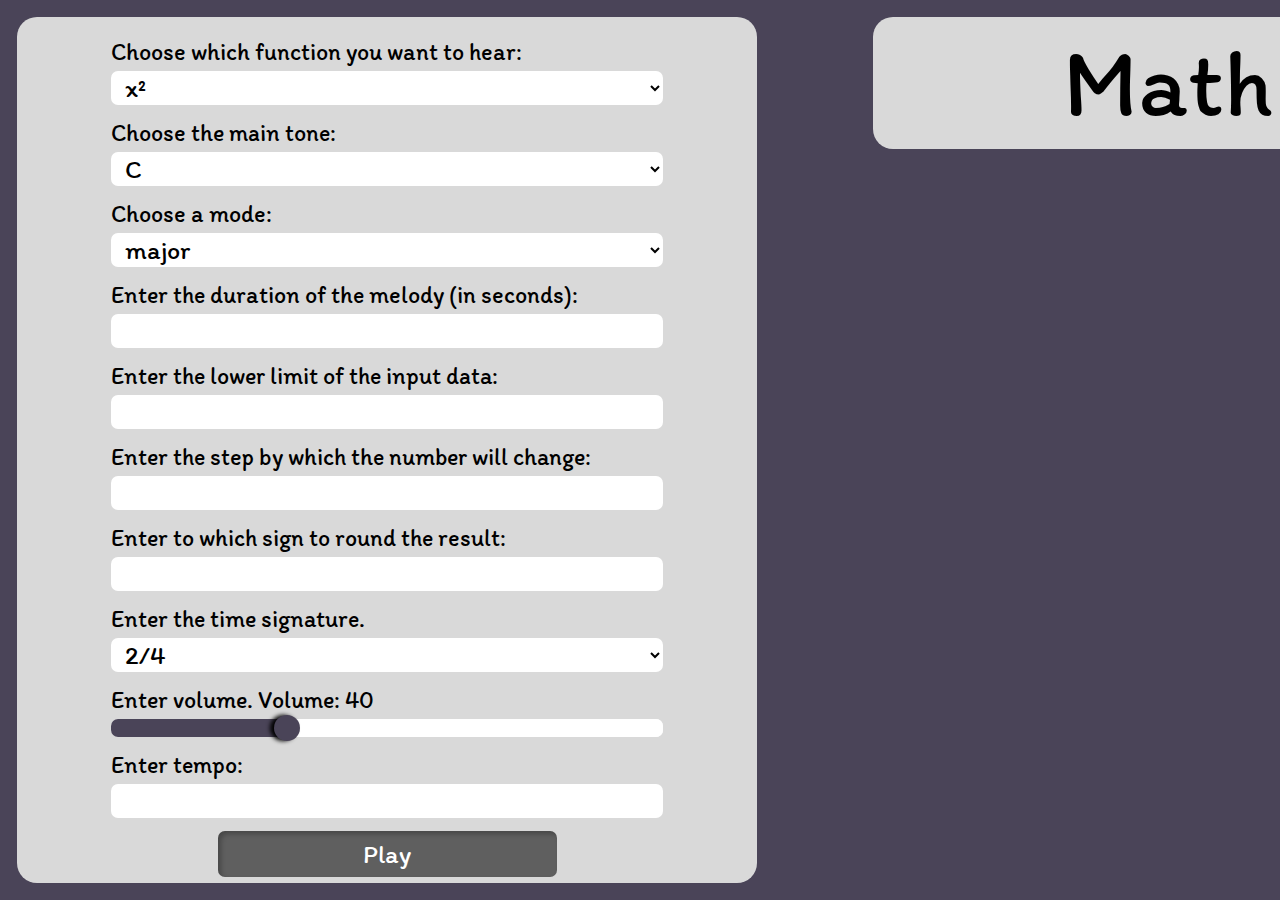
==== MIDI/examples/Basic.html @ cef47e8d "graph" ====
<!DOCTYPE html>
<html xmlns = "http://www.w3.org/1999/xhtml">
<head>
	<link rel="stylesheet" href="../../assets/css/style.css">
	<meta http-equiv="content-type" content="text/html; charset=utf-8" />
	<!-- polyfill -->
	<script src="../inc/shim/Base64.js" type="text/javascript"></script>
	<script src="../inc/shim/Base64binary.js" type="text/javascript"></script>
	<script src="../inc/shim/WebAudioAPI.js" type="text/javascript"></script>
	<!-- midi.js package -->
	<script src="../js/midi/audioDetect.js" type="text/javascript"></script>
	<script src="../js/midi/gm.js" type="text/javascript"></script>
	<script src="../js/midi/loader.js" type="text/javascript"></script>
	<script src="../js/midi/plugin.audiotag.js" type="text/javascript"></script>
	<script src="../js/midi/plugin.webaudio.js" type="text/javascript"></script>
	<script src="../js/midi/plugin.webmidi.js" type="text/javascript"></script>
	<!-- utils -->
	<script src="../js/util/dom_request_xhr.js" type="text/javascript"></script>
	<script src="../js/util/dom_request_script.js" type="text/javascript"></script>
</head>
<body>
	<!-- <input class="proMode" type="text" placeholder='Activate "pro mode"? (1 - yes, 2 - no)'> -->
    <!-- <input class="func" type="text" placeholder='Enter which function you want to hear. (1 - x^2, 2 - x^0.5, 3 - 1/x)'> -->
	<div class="inputs">
		<div class="block">
			<span class="text">Choose which function you want to hear:</span>
			<select class="func">
				<option value="1">x&sup2;</option>
				<option value="2">&radic;x</option>
				<option value="3">1/x</option>
			</select>
		</div>
		
		<!-- <input class="gamma" type="text" placeholder='Enter the main tone.'> -->
		<div class="block">
			<span class="text">Choose the main tone:</span>
			<select class="gamma">
				<option value="C">C</option>
				<option value="D">D</option>
				<option value="E">E</option>
				<option value="F">F</option>
				<option value="G">G</option>
				<option value="A">A</option>
				<option value="B">B</option>
				<option value="CIS">Cis</option>
				<option value="DIS">Dis</option>
				<option value="EIS">Eis</option>
				<option value="FIS">Fis</option>
				<option value="GIS">Gis</option>
				<option value="AIS">Ais</option>
				<option value="BIS">Bis</option>
				<option value="CES">Ces</option>
				<option value="DES">Des</option>
				<option value="ES">Es</option>
				<option value="FES">Fes</option>
				<option value="GES">Ges</option>
				<option value="AS">As</option>
				<option value="BES">Bes</option>
			</select>
		</div>

		<!-- <input class="mode" type="text" placeholder='Choose a mode. (1 - major, 2 - minor)'> -->
		<div class="block">
			<span class="text">Choose a mode:</span>
			<select class="mode">
				<option value="1">major</option>
				<option value="2">minor</option>
			</select>
		</div>
		
		<div class="block">
			<span class="text">Enter the duration of the melody (in seconds):</span>
			<input class="time" type="text">
		</div>

		<div class="block">
			<span class="text">Enter the lower limit of the input data:</span>
			<input class="numbers" type="text">
		</div>

		<div class="block">
			<span class="text">Enter the step by which the number will change:</span>
			<input class="step" type="text">
		</div>

		<div class="block">
			<span class="text">Enter to which sign to round the result:</span>
			<input class="sign" type="text">
		</div>

		<!-- <input class="timeSignature" type="text" placeholder='Enter the time signature. (1 - 2/4, 2 - 3/4, 3 - 4/4, 4 - 6/8)'> -->
		<div class="block">
			<span class="text">Enter the time signature.</span>
			<select class="timeSignature">
				<option value="1">2/4</option>
				<option value="2">3/4</option>
				<option value="3">4/4</option>
				<option value="4">6/8</option>
			</select>
		</div>

		<!-- <input class="volume" type="text" placeholder='Enter volume (1 - very quiet, 127 - very loud).'> -->
		<div class="block">
			<span class="text">Enter volume. <span class="volumeShow">Volume: 40</span></span>
			<input class="volume slider-progress" type="range" min="1" max="127" value="40">
		</div>

		<div class="block">
			<span class="text">Enter tempo:</span>
			<input class="temp" type="text">
		</div>

		<input type="button" class="button" value="Play">
		<!-- <input type="button" class="button" value="Play"> -->

		<b><div class="errorText"></div></b>
	</div>

	<div class="global">
		<div class="title">Math to Music</div>
		<div class="graphBlock">
			<canvas class="graph" width="958" height="500"></canvas>
		</div>
	</div>

    <script src="../../scripts/script.js"></script>
</body>
</html>
---- assets/css/style.css ----
*{
    margin: 0;
    padding: 0;
}
@font-face {
    font-family: "Itim";
    src:
        url("../fonts/Itim-Regular.ttf");
}
.block{
    display: flex;
    flex-direction: column;
}
body{
    /* display: flex;
    flex-direction: column;
    padding-left: 50px; */
    background-color: #4A4458;
    font-family: 'Itim';
    display: flex;
    padding: 17px 116px 17px 17px;
}
.title{
    background-color: #D9D9D9;
    font-size: 96px;
    width: 958px;
    height: 132px;
    border-radius: 20px;
    text-align: center;
    line-height: 132px;
}
.inputs{
    background-color: #D9D9D9;
    border-radius: 20px;
    font-size: 24px;
    margin-right: 116px;
    height: calc(100vh - 34px);
    /* height: 1012px; */
    width: 740px;
    display: flex;
    flex-direction: column;
    padding: 20px 94px 0 94px;
    box-sizing: border-box;
    align-items: center;
}
.inputs select, input{
    width: 552px;
    height: 34px;
    line-height: 34px;
    box-sizing: border-box;
    margin-bottom: 13px;
    font-family: 'Itim';
    font-size: 26px;
    border-radius: 7px;
    border: none;
    outline: none;
    padding-left: 10px;
    background-color: white;
}
.button{
    width: 339px;
    height: 46px;
    line-height: 46px;
    padding: 0;
    background-color: #5F5F5F;
    box-shadow: inset 3px 3px 5px rgba(0, 0, 0, 0.25);
    color: white;
    /* margin: 0 auto; */
}
.button:hover{
    cursor: pointer;
}
.text{
    margin-bottom: 5px;
}
.volume{
    padding: 0;
}
.graph{
  margin-top: 100px;
}
/*generated with Input range slider CSS style generator (version 20211225)
https://toughengineer.github.io/demo/slider-styler*/
input[type=range].volume {
    height: 18px;
    -webkit-appearance: none;
  }
  
  /*progress support*/
  input[type=range].volume.slider-progress {
    --range: calc(var(--max) - var(--min));
    --ratio: calc((var(--value) - var(--min)) / var(--range));
    --sx: calc(0.5 * 26px + var(--ratio) * (100% - 26px));
  }
  
  input[type=range].volume:focus {
    outline: none;
  }
  
  /*webkit*/
  input[type=range].volume::-webkit-slider-thumb {
    -webkit-appearance: none;
    width: 26px;
    height: 26px;
    border-radius: 1em;
    background: #4A4458;
    border: none;
    box-shadow: -4px 0 4px #000000;
    margin-top: calc(18px * 0.5 - 26px * 0.5);
  }
  
  input[type=range].volume::-webkit-slider-runnable-track {
    height: 18px;
    border: none;
    border-radius: 7px;
    background: #FFFFFF;
    box-shadow: none;
  }
  
  input[type=range].volume.slider-progress::-webkit-slider-runnable-track {
    background: linear-gradient(#4A4458,#4A4458) 0/var(--sx) 100% no-repeat, #FFFFFF;
  }
  
  /*mozilla*/
  input[type=range].volume::-moz-range-thumb {
    width: 26px;
    height: 26px;
    border-radius: 1em;
    background: #4A4458;
    border: none;
    box-shadow: -4px 0 4px #000000;
  }
  
  input[type=range].volume::-moz-range-track {
    height: 18px;
    border: none;
    border-radius: 7px;
    background: #FFFFFF;
    box-shadow: none;
  }
  
  input[type=range].volume.slider-progress::-moz-range-track {
    background: linear-gradient(#4A4458,#4A4458) 0/var(--sx) 100% no-repeat, #FFFFFF;
  }
  
  /*ms*/
  input[type=range].volume::-ms-fill-upper {
    background: transparent;
    border-color: transparent;
  }
  
  input[type=range].volume::-ms-fill-lower {
    background: transparent;
    border-color: transparent;
  }
  
  input[type=range].volume::-ms-thumb {
    width: 26px;
    height: 26px;
    border-radius: 1em;
    background: #4A4458;
    border: none;
    box-shadow: -4px 0 4px #000000;
    margin-top: 0;
    box-sizing: border-box;
  }
  
  input[type=range].volume::-ms-track {
    height: 18px;
    border-radius: 7px;
    background: #FFFFFF;
    border: none;
    box-shadow: none;
    box-sizing: border-box;
  }
  
  input[type=range].volume.slider-progress::-ms-fill-lower {
    height: 18px;
    border-radius: 7px 0 0 7px;
    margin: -undefined 0 -undefined -undefined;
    background: #4A4458;
    border: none;
    border-right-width: 0;
  }
  
/* body input, select{
    margin: 7px 0 10px 0;
    margin-left: 50px;
    width: 400px;
    height: 30px;
    box-sizing:content-box;
    -ms-box-sizing:content-box;
    -moz-box-sizing:content-box;
    -webkit-box-sizing:content-box;
}
body select{
    width: 402px;
    height: 32px;
    font-size: 16px;
}
.text{
    margin-top: 15px;
    font-size: 19px;
}
.errorText{
    font-size: 24px;
    color: red;
} */
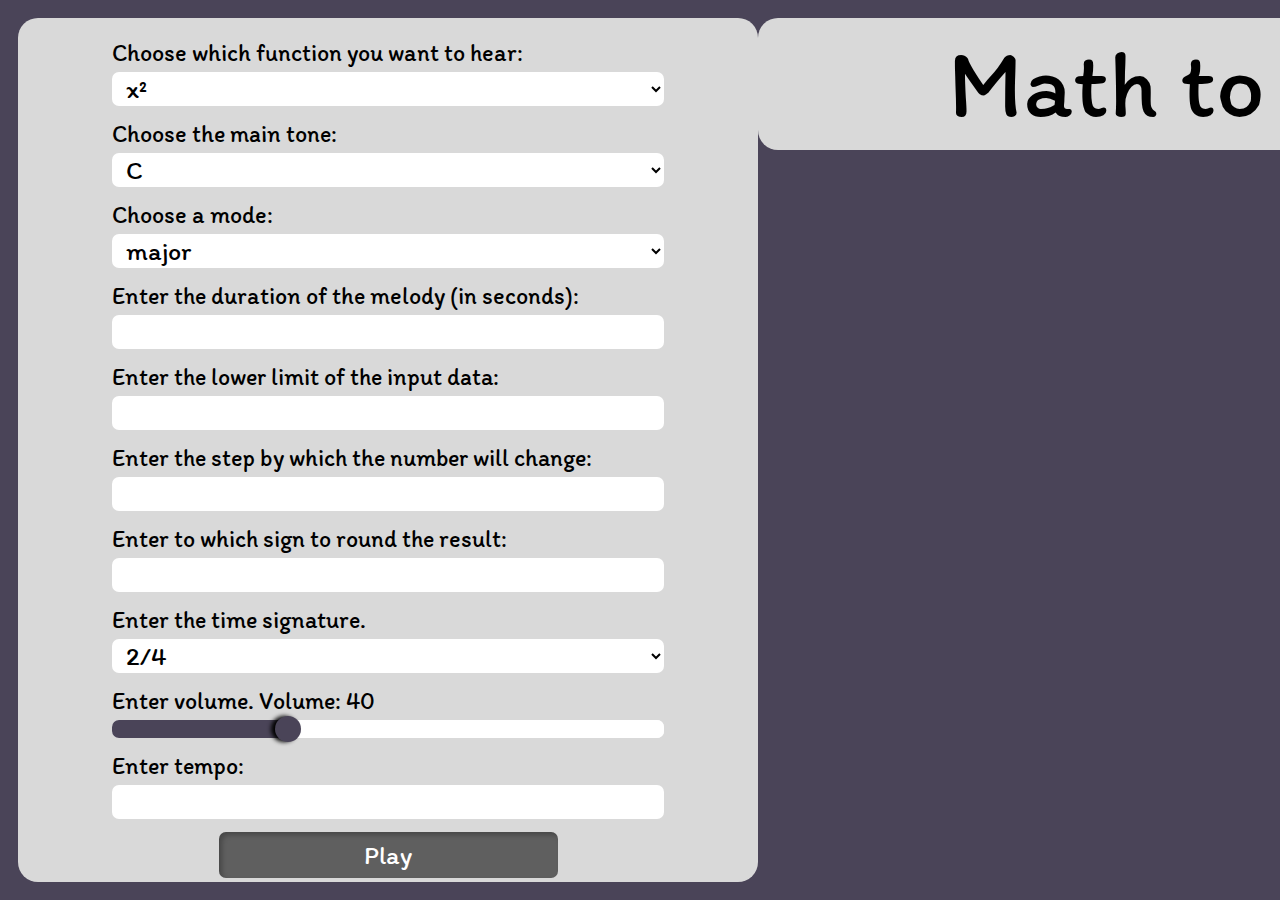
==== commit 9d3fbfbe: "update" ====
--- a/MIDI/examples/Basic.html
+++ b/MIDI/examples/Basic.html
@@ -113,13 +113,13 @@
 		<input type="button" class="button" value="Play">
 		<!-- <input type="button" class="button" value="Play"> -->
 
-		<b><div class="errorText"></div></b>
 	</div>
 
 	<div class="global">
 		<div class="title">Math to Music</div>
 		<div class="graphBlock">
-			<canvas class="graph" width="958" height="500"></canvas>
+			<b><div class="errorText"></div></b>
+			<canvas class="graph" width="958px" height="500px"></canvas>
 		</div>
 	</div>
 
--- a/assets/css/style.css
+++ b/assets/css/style.css
@@ -18,7 +18,13 @@
     background-color: #4A4458;
     font-family: 'Itim';
     display: flex;
-    padding: 17px 116px 17px 17px;
+    padding: 18px 0 18px 18px;
+}
+.global{
+  display: flex;
+  align-items: center;
+  flex-direction: column;
+  width: 1162px;
 }
 .title{
     background-color: #D9D9D9;
@@ -28,13 +34,14 @@
     border-radius: 20px;
     text-align: center;
     line-height: 132px;
+    /* margin: 0 auto; */
 }
 .inputs{
     background-color: #D9D9D9;
     border-radius: 20px;
     font-size: 24px;
-    margin-right: 116px;
-    height: calc(100vh - 34px);
+    /* margin-right: 116px; */
+    height: calc(100vh - 36px);
     /* height: 1012px; */
     width: 740px;
     display: flex;
@@ -78,6 +85,14 @@
 }
 .graph{
   margin-top: 100px;
+  /* width: 958px;
+  height: 500px; */
+}
+.graphBlock{
+  display: flex;
+  flex-direction: column;
+  align-items: center;
+  justify-content: center;
 }
 /*generated with Input range slider CSS style generator (version 20211225)
 https://toughengineer.github.io/demo/slider-styler*/
@@ -183,26 +198,24 @@
     border-right-width: 0;
   }
   
-/* body input, select{
-    margin: 7px 0 10px 0;
-    margin-left: 50px;
-    width: 400px;
-    height: 30px;
-    box-sizing:content-box;
-    -ms-box-sizing:content-box;
-    -moz-box-sizing:content-box;
-    -webkit-box-sizing:content-box;
-}
-body select{
-    width: 402px;
-    height: 32px;
-    font-size: 16px;
-}
-.text{
-    margin-top: 15px;
-    font-size: 19px;
-}
 .errorText{
-    font-size: 24px;
-    color: red;
-} */+    font-size: 26px;
+    color: black;
+    text-align: center;
+    /* position: fixed; */
+    width: 500px;
+    height: 300px;
+    background-color: #878787;
+    border: solid 2px black;
+    border-radius: 20px;
+    /* top: calc(50% - 150px); */
+    /* left: calc(50% - 250px); */
+    margin-top: 100px;
+    display: none;
+    align-items: center;
+    justify-content: center;
+}
+
+@media (max-width: 1000px){
+  
+}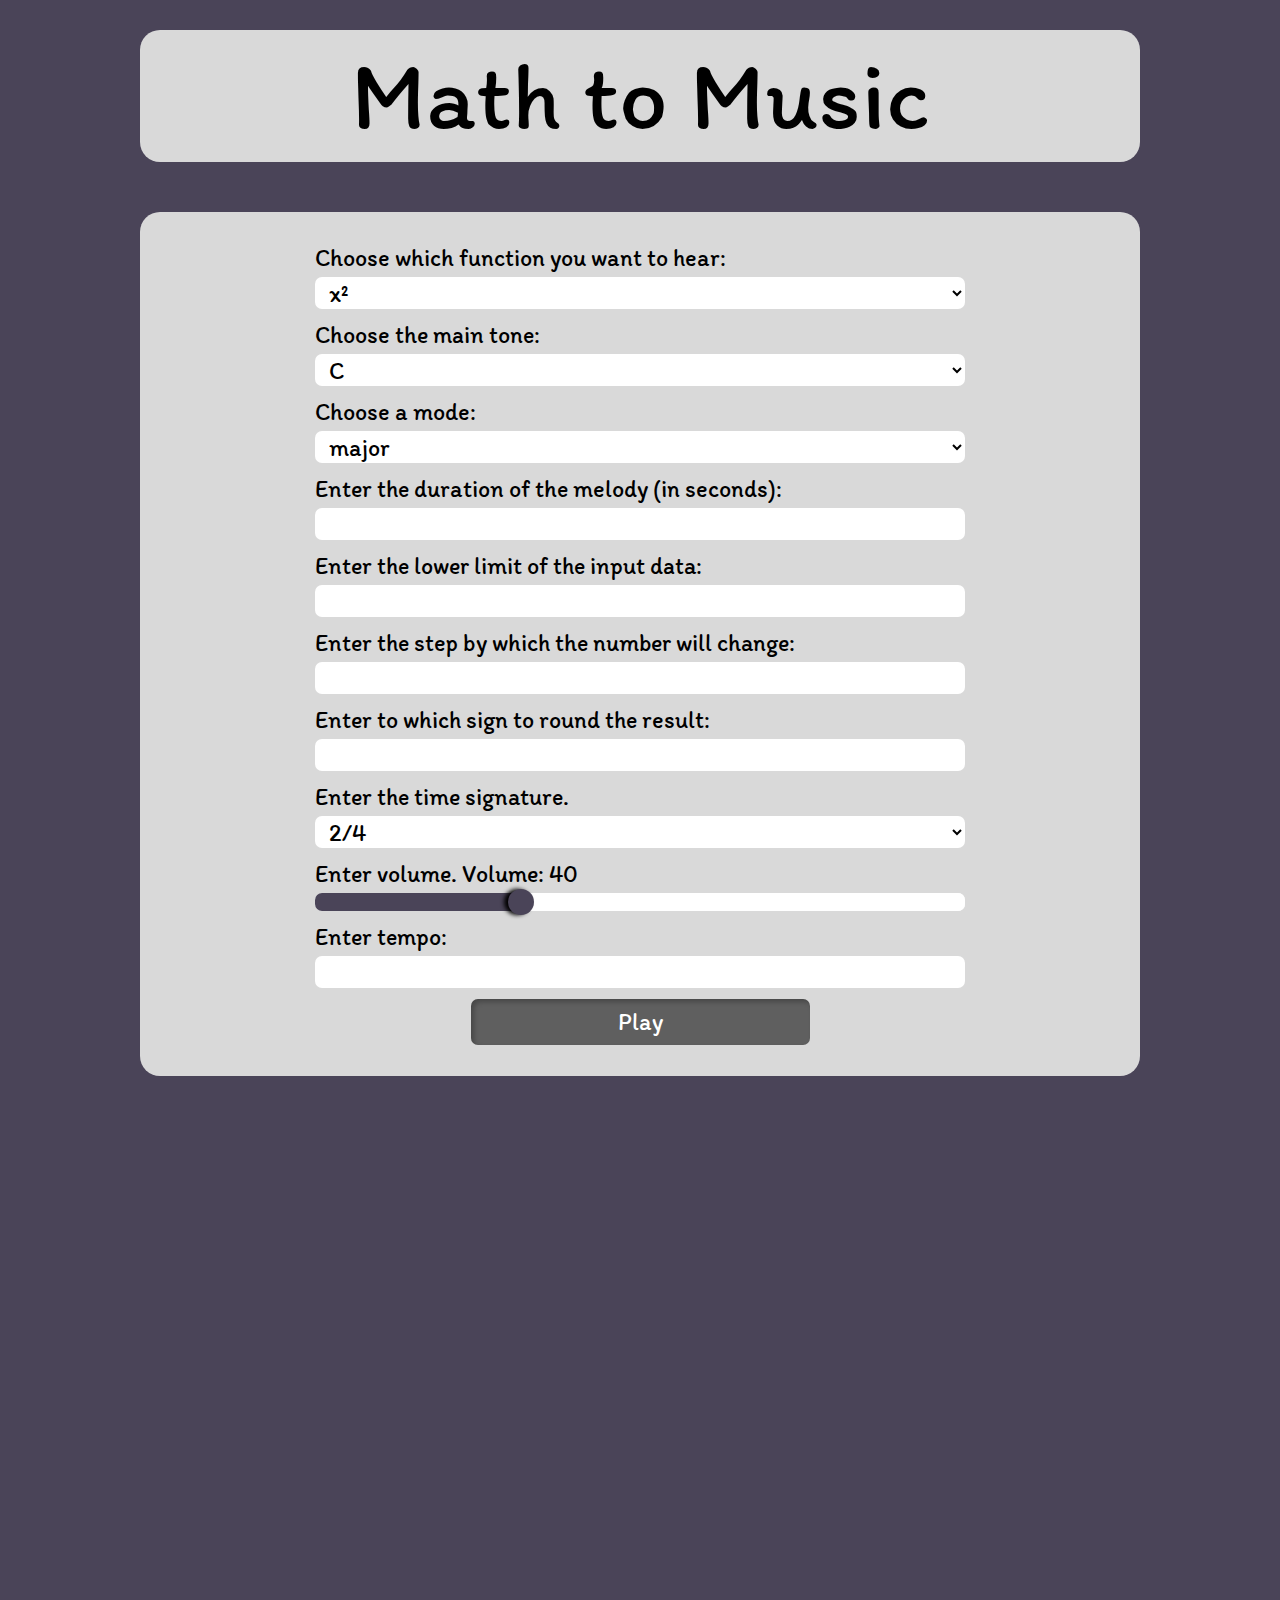
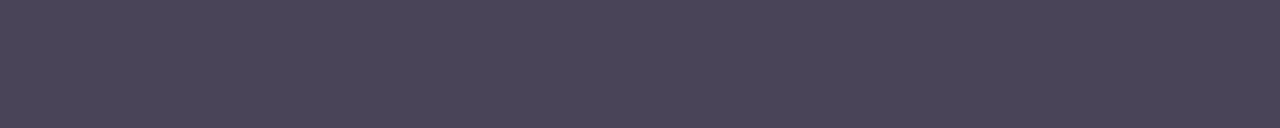
==== commit 807a9d48: "media" ====
--- a/MIDI/examples/Basic.html
+++ b/MIDI/examples/Basic.html
@@ -21,6 +21,8 @@
 <body>
 	<!-- <input class="proMode" type="text" placeholder='Activate "pro mode"? (1 - yes, 2 - no)'> -->
     <!-- <input class="func" type="text" placeholder='Enter which function you want to hear. (1 - x^2, 2 - x^0.5, 3 - 1/x)'> -->
+	<div class="title1 title">Math to Music</div>
+
 	<div class="inputs">
 		<div class="block">
 			<span class="text">Choose which function you want to hear:</span>
@@ -116,7 +118,7 @@
 	</div>
 
 	<div class="global">
-		<div class="title">Math to Music</div>
+		<div class="title2 title">Math to Music</div>
 		<div class="graphBlock">
 			<b><div class="errorText"></div></b>
 			<canvas class="graph" width="958px" height="500px"></canvas>
--- a/assets/css/style.css
+++ b/assets/css/style.css
@@ -1,221 +1,334 @@
-*{
-    margin: 0;
-    padding: 0;
-}
+* {
+  margin: 0;
+  padding: 0;
+}
+
 @font-face {
-    font-family: "Itim";
-    src:
-        url("../fonts/Itim-Regular.ttf");
-}
-.block{
-    display: flex;
-    flex-direction: column;
-}
-body{
-    /* display: flex;
+  font-family: "Itim";
+  src:
+    url("../fonts/Itim-Regular.ttf");
+}
+
+.block {
+  display: flex;
+  flex-direction: column;
+}
+
+body {
+  /* display: flex;
     flex-direction: column;
     padding-left: 50px; */
-    background-color: #4A4458;
-    font-family: 'Itim';
-    display: flex;
-    padding: 18px 0 18px 18px;
-}
-.global{
+  background-color: #4A4458;
+  font-family: 'Itim';
+  display: flex;
+  padding: 18px 0 18px 18px;
+}
+
+.global {
   display: flex;
   align-items: center;
   flex-direction: column;
-  width: 1162px;
-}
-.title{
-    background-color: #D9D9D9;
-    font-size: 96px;
-    width: 958px;
-    height: 132px;
-    border-radius: 20px;
-    text-align: center;
-    line-height: 132px;
-    /* margin: 0 auto; */
-}
-.inputs{
-    background-color: #D9D9D9;
-    border-radius: 20px;
-    font-size: 24px;
-    /* margin-right: 116px; */
-    height: calc(100vh - 36px);
-    /* height: 1012px; */
-    width: 740px;
-    display: flex;
-    flex-direction: column;
-    padding: 20px 94px 0 94px;
-    box-sizing: border-box;
-    align-items: center;
-}
-.inputs select, input{
-    width: 552px;
-    height: 34px;
-    line-height: 34px;
-    box-sizing: border-box;
-    margin-bottom: 13px;
-    font-family: 'Itim';
-    font-size: 26px;
-    border-radius: 7px;
-    border: none;
-    outline: none;
-    padding-left: 10px;
-    background-color: white;
-}
-.button{
-    width: 339px;
-    height: 46px;
-    line-height: 46px;
-    padding: 0;
-    background-color: #5F5F5F;
-    box-shadow: inset 3px 3px 5px rgba(0, 0, 0, 0.25);
-    color: white;
-    /* margin: 0 auto; */
-}
-.button:hover{
-    cursor: pointer;
-}
-.text{
-    margin-bottom: 5px;
-}
-.volume{
-    padding: 0;
-}
-.graph{
+  width: 2000px;
+}
+
+.title {
+  background-color: #D9D9D9;
+  font-size: 96px;
+  width: 958px;
+  height: 132px;
+  border-radius: 20px;
+  text-align: center;
+  line-height: 132px;
+}
+
+.title1 {
+  display: none;
+}
+
+.inputs {
+  background-color: #D9D9D9;
+  border-radius: 20px;
+  font-size: 26px;
+  /* margin-right: 116px; */
+  height: calc(100vh - 36px);
+  /* height: 1012px; */
+  /* width: 740px; */
+  display: flex;
+  flex-direction: column;
+  justify-content: center;
+  padding: 0 94px;
+  box-sizing: border-box;
+  align-items: center;
+}
+
+.inputs select,
+input {
+  width: 552px;
+  height: 34px;
+  line-height: 34px;
+  box-sizing: border-box;
+  margin-bottom: 13px;
+  font-family: 'Itim';
+  font-size: 26px;
+  border-radius: 7px;
+  border: none;
+  outline: none;
+  padding-left: 10px;
+  background-color: white;
+}
+
+.button {
+  width: 339px;
+  height: 46px;
+  line-height: 46px;
+  padding: 0;
+  margin: 0;
+  background-color: #5F5F5F;
+  box-shadow: inset 3px 3px 5px rgba(0, 0, 0, 0.25);
+  color: white;
+  /* margin: 0 auto; */
+}
+
+.button:hover {
+  cursor: pointer;
+}
+
+.text {
+  margin-bottom: 5px;
+}
+
+.volume {
+  padding: 0;
+}
+
+.graph {
   margin-top: 100px;
   /* width: 958px;
   height: 500px; */
 }
-.graphBlock{
+
+.graphBlock {
   display: flex;
   flex-direction: column;
   align-items: center;
   justify-content: center;
 }
+
 /*generated with Input range slider CSS style generator (version 20211225)
 https://toughengineer.github.io/demo/slider-styler*/
 input[type=range].volume {
-    height: 18px;
-    -webkit-appearance: none;
-  }
-  
-  /*progress support*/
-  input[type=range].volume.slider-progress {
-    --range: calc(var(--max) - var(--min));
-    --ratio: calc((var(--value) - var(--min)) / var(--range));
-    --sx: calc(0.5 * 26px + var(--ratio) * (100% - 26px));
-  }
-  
-  input[type=range].volume:focus {
-    outline: none;
-  }
-  
-  /*webkit*/
-  input[type=range].volume::-webkit-slider-thumb {
-    -webkit-appearance: none;
-    width: 26px;
-    height: 26px;
-    border-radius: 1em;
-    background: #4A4458;
-    border: none;
-    box-shadow: -4px 0 4px #000000;
-    margin-top: calc(18px * 0.5 - 26px * 0.5);
-  }
-  
-  input[type=range].volume::-webkit-slider-runnable-track {
-    height: 18px;
-    border: none;
-    border-radius: 7px;
-    background: #FFFFFF;
-    box-shadow: none;
-  }
-  
-  input[type=range].volume.slider-progress::-webkit-slider-runnable-track {
-    background: linear-gradient(#4A4458,#4A4458) 0/var(--sx) 100% no-repeat, #FFFFFF;
-  }
-  
-  /*mozilla*/
-  input[type=range].volume::-moz-range-thumb {
-    width: 26px;
-    height: 26px;
-    border-radius: 1em;
-    background: #4A4458;
-    border: none;
-    box-shadow: -4px 0 4px #000000;
-  }
-  
-  input[type=range].volume::-moz-range-track {
-    height: 18px;
-    border: none;
-    border-radius: 7px;
-    background: #FFFFFF;
-    box-shadow: none;
-  }
-  
-  input[type=range].volume.slider-progress::-moz-range-track {
-    background: linear-gradient(#4A4458,#4A4458) 0/var(--sx) 100% no-repeat, #FFFFFF;
-  }
-  
-  /*ms*/
-  input[type=range].volume::-ms-fill-upper {
-    background: transparent;
-    border-color: transparent;
-  }
-  
-  input[type=range].volume::-ms-fill-lower {
-    background: transparent;
-    border-color: transparent;
-  }
-  
-  input[type=range].volume::-ms-thumb {
-    width: 26px;
-    height: 26px;
-    border-radius: 1em;
-    background: #4A4458;
-    border: none;
-    box-shadow: -4px 0 4px #000000;
-    margin-top: 0;
-    box-sizing: border-box;
-  }
-  
-  input[type=range].volume::-ms-track {
-    height: 18px;
-    border-radius: 7px;
-    background: #FFFFFF;
-    border: none;
-    box-shadow: none;
-    box-sizing: border-box;
-  }
-  
-  input[type=range].volume.slider-progress::-ms-fill-lower {
-    height: 18px;
-    border-radius: 7px 0 0 7px;
-    margin: -undefined 0 -undefined -undefined;
-    background: #4A4458;
-    border: none;
-    border-right-width: 0;
-  }
-  
-.errorText{
-    font-size: 26px;
-    color: black;
-    text-align: center;
-    /* position: fixed; */
-    width: 500px;
-    height: 300px;
-    background-color: #878787;
-    border: solid 2px black;
-    border-radius: 20px;
-    /* top: calc(50% - 150px); */
-    /* left: calc(50% - 250px); */
-    margin-top: 100px;
+  height: 18px;
+  -webkit-appearance: none;
+}
+
+/*progress support*/
+input[type=range].volume.slider-progress {
+  --range: calc(var(--max) - var(--min));
+  --ratio: calc((var(--value) - var(--min)) / var(--range));
+  --sx: calc(0.5 * 26px + var(--ratio) * (100% - 26px));
+}
+
+input[type=range].volume:focus {
+  outline: none;
+}
+
+/*webkit*/
+input[type=range].volume::-webkit-slider-thumb {
+  -webkit-appearance: none;
+  width: 26px;
+  height: 26px;
+  border-radius: 1em;
+  background: #4A4458;
+  border: none;
+  box-shadow: -4px 0 4px #000000;
+  margin-top: calc(18px * 0.5 - 26px * 0.5);
+}
+
+input[type=range].volume::-webkit-slider-runnable-track {
+  height: 18px;
+  border: none;
+  border-radius: 7px;
+  background: #FFFFFF;
+  box-shadow: none;
+}
+
+input[type=range].volume.slider-progress::-webkit-slider-runnable-track {
+  background: linear-gradient(#4A4458, #4A4458) 0/var(--sx) 100% no-repeat, #FFFFFF;
+}
+
+/*mozilla*/
+input[type=range].volume::-moz-range-thumb {
+  width: 26px;
+  height: 26px;
+  border-radius: 1em;
+  background: #4A4458;
+  border: none;
+  box-shadow: -4px 0 4px #000000;
+}
+
+input[type=range].volume::-moz-range-track {
+  height: 18px;
+  border: none;
+  border-radius: 7px;
+  background: #FFFFFF;
+  box-shadow: none;
+}
+
+input[type=range].volume.slider-progress::-moz-range-track {
+  background: linear-gradient(#4A4458, #4A4458) 0/var(--sx) 100% no-repeat, #FFFFFF;
+}
+
+/*ms*/
+input[type=range].volume::-ms-fill-upper {
+  background: transparent;
+  border-color: transparent;
+}
+
+input[type=range].volume::-ms-fill-lower {
+  background: transparent;
+  border-color: transparent;
+}
+
+input[type=range].volume::-ms-thumb {
+  width: 26px;
+  height: 26px;
+  border-radius: 1em;
+  background: #4A4458;
+  border: none;
+  box-shadow: -4px 0 4px #000000;
+  margin-top: 0;
+  box-sizing: border-box;
+}
+
+input[type=range].volume::-ms-track {
+  height: 18px;
+  border-radius: 7px;
+  background: #FFFFFF;
+  border: none;
+  box-shadow: none;
+  box-sizing: border-box;
+}
+
+input[type=range].volume.slider-progress::-ms-fill-lower {
+  height: 18px;
+  border-radius: 7px 0 0 7px;
+  margin: -undefined 0 -undefined -undefined;
+  background: #4A4458;
+  border: none;
+  border-right-width: 0;
+}
+
+.errorText {
+  font-size: 26px;
+  color: black;
+  text-align: center;
+  /* position: fixed; */
+  width: 500px;
+  height: 300px;
+  background-color: #878787;
+  border: solid 2px black;
+  border-radius: 20px;
+  /* top: calc(50% - 150px); */
+  /* left: calc(50% - 250px); */
+  margin-top: 100px;
+  display: none;
+  align-items: center;
+  justify-content: center;
+}
+
+@media (max-width: 1743px) {
+  .inputs {
+    padding: 0 46px;
+  }
+}
+
+@media (max-width: 1644px) {
+  .inputs {
+    padding: 0 60px;
+  }
+
+  .title2,
+  .graphBlock,
+  .graph {
+    width: 850px;
+  }
+}
+
+@media (max-width: 1556px) {
+  .inputs {
+    padding: 0 30px;
+  }
+}
+
+@media (max-width: 1495px) {
+
+  .title2,
+  .graphBlock,
+  .graph {
+    width: 720px;
+  }
+}
+
+@media (max-width: 1370px) {
+  body {
+    flex-direction: column;
+    align-items: center;
+    padding: 30px 0;
+  }
+
+  .inputs,
+  .title,
+  .title2,
+  .graphBlock,
+  .graph,
+  .global {
+    width: 1000px;
+  }
+
+  .inputs {
+    padding: 0;
+    font-size: 28px;
+  }
+
+  .inputs select,
+  input {
+    width: 650px;
+    height: 38px;
+    line-height: 38px;
+    margin-bottom: 16px;
+    font-size: 28px;
+  }
+
+  .title1 {
+    display: block;
+    margin-bottom: 50px;
+  }
+
+  .title2 {
     display: none;
-    align-items: center;
-    justify-content: center;
-}
-
-@media (max-width: 1000px){
-  
+  }
+}
+
+@media (max-width: 1039px){
+  .title1,
+  .graphBlock,
+  .global,
+  .inputs,
+  .graph {
+    width: 800px;
+  }
+}
+
+@media (max-height: 931px){
+  .inputs {
+    font-size: 24px;
+  }
+
+  .inputs select,
+  input {
+    height: 32px;
+    line-height: 32px;
+    margin-bottom: 11px;
+    font-size: 24px;
+  }
 }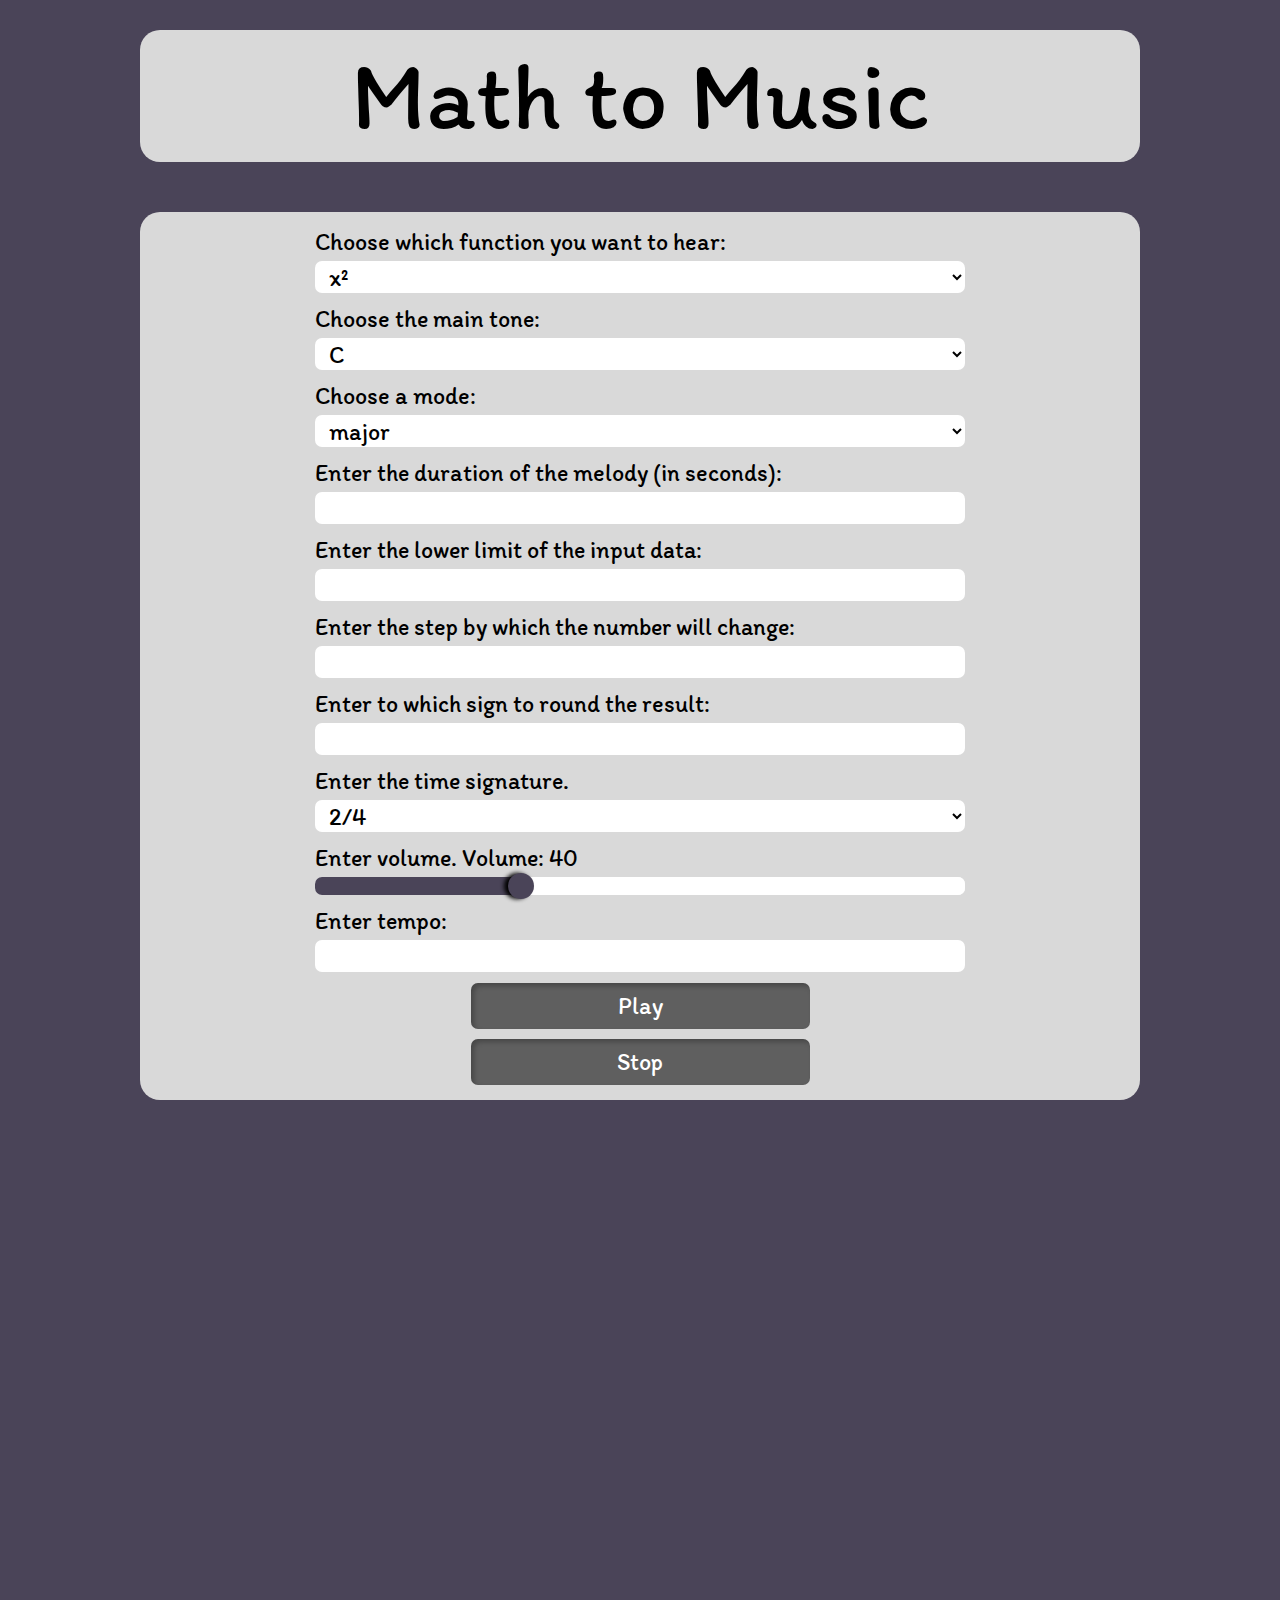
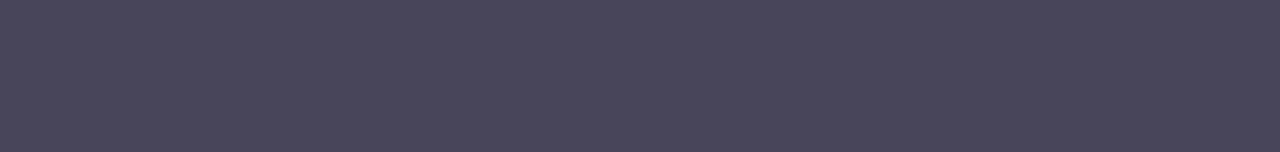
==== commit 2c026451: "stopButton" ====
--- a/MIDI/examples/Basic.html
+++ b/MIDI/examples/Basic.html
@@ -112,7 +112,8 @@
 			<input class="temp" type="text">
 		</div>
 
-		<input type="button" class="button" value="Play">
+		<input type="button" class="playButton button" value="Play">
+		<input type="button" class="stopButton button" value="Stop" onclick="stopAudioFunc()">
 		<!-- <input type="button" class="button" value="Play"> -->
 
 	</div>
--- a/assets/css/style.css
+++ b/assets/css/style.css
@@ -235,6 +235,9 @@
   align-items: center;
   justify-content: center;
 }
+.playButton{
+  margin-bottom: 10px;
+}
 
 @media (max-width: 1743px) {
   .inputs {
@@ -319,7 +322,7 @@
   }
 }
 
-@media (max-height: 931px){
+@media (max-height: 978px){
   .inputs {
     font-size: 24px;
   }
@@ -331,4 +334,12 @@
     margin-bottom: 11px;
     font-size: 24px;
   }
+}
+
+@media (max-height: 910px){
+  .inputs{
+    height: auto;
+    padding-top: 15px;
+    padding-bottom: 15px;
+  }
 }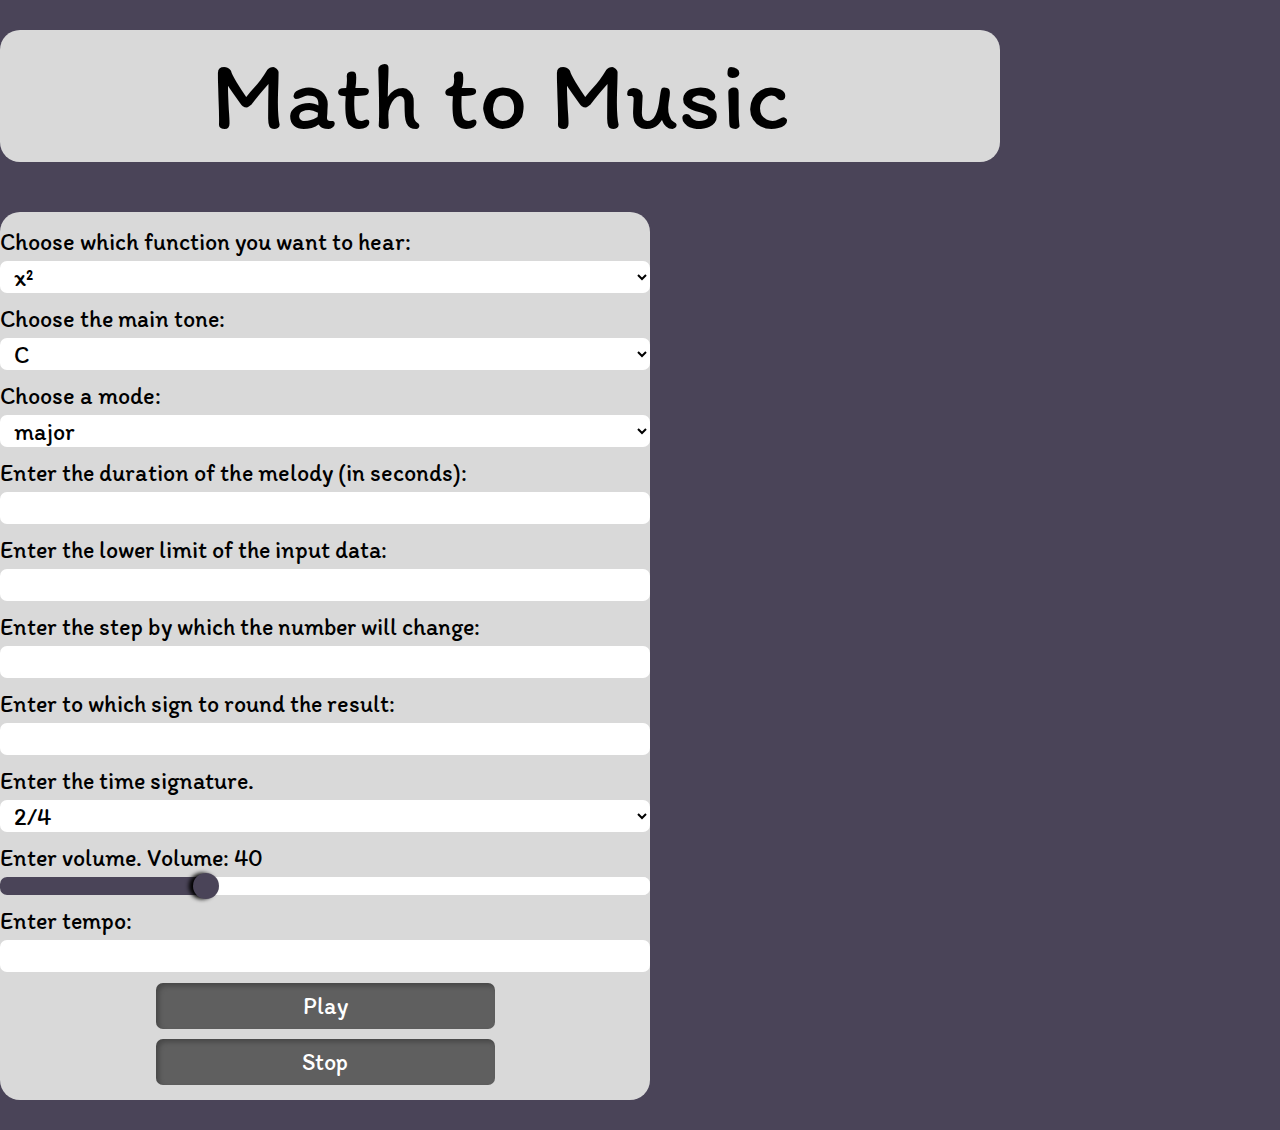
==== commit 6c01107e: "cleaning" ====
--- a/MIDI/examples/Basic.html
+++ b/MIDI/examples/Basic.html
@@ -22,109 +22,202 @@
 	<!-- <input class="proMode" type="text" placeholder='Activate "pro mode"? (1 - yes, 2 - no)'> -->
     <!-- <input class="func" type="text" placeholder='Enter which function you want to hear. (1 - x^2, 2 - x^0.5, 3 - 1/x)'> -->
 	<div class="title1 title">Math to Music</div>
-
-	<div class="inputs">
-		<div class="block">
-			<span class="text">Choose which function you want to hear:</span>
-			<select class="func">
-				<option value="1">x&sup2;</option>
-				<option value="2">&radic;x</option>
-				<option value="3">1/x</option>
-			</select>
-		</div>
-		
-		<!-- <input class="gamma" type="text" placeholder='Enter the main tone.'> -->
-		<div class="block">
-			<span class="text">Choose the main tone:</span>
-			<select class="gamma">
-				<option value="C">C</option>
-				<option value="D">D</option>
-				<option value="E">E</option>
-				<option value="F">F</option>
-				<option value="G">G</option>
-				<option value="A">A</option>
-				<option value="B">B</option>
-				<option value="CIS">Cis</option>
-				<option value="DIS">Dis</option>
-				<option value="EIS">Eis</option>
-				<option value="FIS">Fis</option>
-				<option value="GIS">Gis</option>
-				<option value="AIS">Ais</option>
-				<option value="BIS">Bis</option>
-				<option value="CES">Ces</option>
-				<option value="DES">Des</option>
-				<option value="ES">Es</option>
-				<option value="FES">Fes</option>
-				<option value="GES">Ges</option>
-				<option value="AS">As</option>
-				<option value="BES">Bes</option>
-			</select>
-		</div>
-
-		<!-- <input class="mode" type="text" placeholder='Choose a mode. (1 - major, 2 - minor)'> -->
-		<div class="block">
-			<span class="text">Choose a mode:</span>
-			<select class="mode">
-				<option value="1">major</option>
-				<option value="2">minor</option>
-			</select>
-		</div>
-		
-		<div class="block">
-			<span class="text">Enter the duration of the melody (in seconds):</span>
-			<input class="time" type="text">
-		</div>
-
-		<div class="block">
-			<span class="text">Enter the lower limit of the input data:</span>
-			<input class="numbers" type="text">
-		</div>
-
-		<div class="block">
-			<span class="text">Enter the step by which the number will change:</span>
-			<input class="step" type="text">
-		</div>
-
-		<div class="block">
-			<span class="text">Enter to which sign to round the result:</span>
-			<input class="sign" type="text">
-		</div>
-
-		<!-- <input class="timeSignature" type="text" placeholder='Enter the time signature. (1 - 2/4, 2 - 3/4, 3 - 4/4, 4 - 6/8)'> -->
-		<div class="block">
-			<span class="text">Enter the time signature.</span>
-			<select class="timeSignature">
-				<option value="1">2/4</option>
-				<option value="2">3/4</option>
-				<option value="3">4/4</option>
-				<option value="4">6/8</option>
-			</select>
-		</div>
-
-		<!-- <input class="volume" type="text" placeholder='Enter volume (1 - very quiet, 127 - very loud).'> -->
-		<div class="block">
-			<span class="text">Enter volume. <span class="volumeShow">Volume: 40</span></span>
-			<input class="volume slider-progress" type="range" min="1" max="127" value="40">
-		</div>
-
-		<div class="block">
-			<span class="text">Enter tempo:</span>
-			<input class="temp" type="text">
-		</div>
-
-		<input type="button" class="playButton button" value="Play">
-		<input type="button" class="stopButton button" value="Stop" onclick="stopAudioFunc()">
-		<!-- <input type="button" class="button" value="Play"> -->
-
+	<div class="firstInstrument instrument">
+		<div class="inputs">
+			<div class="block">
+				<span class="text">Choose which function you want to hear:</span>
+				<select class="func">
+					<option value="1">x&sup2;</option>
+					<option value="2">&radic;x</option>
+					<option value="3">1/x</option>
+					<option value="4">|x|</option>
+					<option value="5">sin(x)</option>
+					<option value="6">cos(x)</option>
+					<option value="7">&#8731;x</option>
+				</select>
+			</div>
+			
+			<!-- <input class="gamma" type="text" placeholder='Enter the main tone.'> -->
+			<div class="block">
+				<span class="text">Choose the main tone:</span>
+				<select class="gamma">
+					<option value="C">C</option>
+					<option value="D">D</option>
+					<option value="E">E</option>
+					<option value="F">F</option>
+					<option value="G">G</option>
+					<option value="A">A</option>
+					<option value="B">B</option>
+					<option value="CIS">Cis</option>
+					<option value="DIS">Dis</option>
+					<option value="EIS">Eis</option>
+					<option value="FIS">Fis</optiinstrumenton>
+					<option value="GIS">Gis</option>
+					<option value="AIS">Ais</option>
+					<option value="BIS">Bis</option>
+					<option value="CES">Ces</option>
+					<option value="DES">Des</option>
+					<option value="ES">Es</option>
+					<option value="FES">Fes</option>
+					<option value="GES">Ges</option>
+					<option value="AS">As</option>
+					<option value="BES">Bes</option>
+				</select>
+			</div>
+			<!-- <input class="mode" type="text" placeholder='Choose a mode. (1 - major, 2 - minor)'> -->
+			<div class="block">
+				<span class="text">Choose a mode:</span>
+				<select class="mode">
+					<option value="1">major</option>
+					<option value="2">minor</option>
+				</select>
+			</div>
+			
+			<div class="block">
+				<span class="text">Enter the duration of the melody (in seconds):</span>
+				<input class="time" type="text">
+			</div>
+			<div class="block">
+				<span class="text">Enter the lower limit of the input data:</span>
+				<input class="numbers" type="text">
+			</div>
+			<div class="block">
+				<span class="text">Enter the step by which the number will change:</span>
+				<input class="step" type="text">
+			</div>
+			<div class="block">
+				<span class="text">Enter to which sign to round the result:</span>
+				<input class="sign" type="text">
+			</div>
+			<!-- <input class="timeSignature" type="text" placeholder='Enter the time signature. (1 - 2/4, 2 - 3/4, 3 - 4/4, 4 - 6/8)'> -->
+			<div class="block">
+				<span class="text">Enter the time signature.</span>
+				<select class="timeSignature">
+					<option value="1">2/4</option>
+					<option value="2">3/4</option>
+					<option value="3">4/4</option>
+					<option value="4">6/8</option>
+				</select>
+			</div>
+			<!-- <input class="volume" type="text" placeholder='Enter volume (1 - very quiet, 127 - very loud).'> -->
+			<div class="block">
+				<span class="text">Enter volume. <span class="volumeShow">Volume: 40</span></span>
+				<input class="volume slider-progress" type="range" min="1" max="127" value="40">
+			</div>
+			<div class="block">
+				<span class="text">Enter tempo:</span>
+				<input class="temp" type="text">
+			</div>
+			<input type="button" class="playButton button" value="Play">
+			<input type="button" class="stopButton button" value="Stop" onclick="stopAudioFunc()">
+			<!-- <input type="button" class="button" value="Play"> -->
+		</div>
+		<div class="global">
+			<div class="title2 title">Math to Music</div>
+			<div class="graphBlock">
+				<b><div class="errorText"></div></b>
+				<canvas class="graph" width="958px" height="500px"></canvas>
+			</div>
+		</div>
 	</div>
 
-	<div class="global">
-		<div class="title2 title">Math to Music</div>
-		<div class="graphBlock">
-			<b><div class="errorText"></div></b>
-			<canvas class="graph" width="958px" height="500px"></canvas>
-		</div>
-	</div>
+	<!-- <div class="secondInstrument instrument">
+		<div class="inputs">
+			<div class="block">
+				<span class="text">Choose which function you want to hear:</span>
+				<select class="func">
+					<option value="1">x&sup2;</option>
+					<option value="2">&radic;x</option>
+					<option value="3">1/x</option>
+					<option value="4">|x|</option>
+					<option value="5">sin(x)</option>
+					<option value="6">cos(x)</option>
+					<option value="7">&#8731;x</option>
+				</select>
+			</div>
+			
+			<div class="block">
+				<span class="text">Choose the main tone:</span>
+				<select class="gamma">
+					<option value="C">C</option>
+					<option value="D">D</option>
+					<option value="E">E</option>
+					<option value="F">F</option>
+					<option value="G">G</option>
+					<option value="A">A</option>
+					<option value="B">B</option>
+					<option value="CIS">Cis</option>
+					<option value="DIS">Dis</option>
+					<option value="EIS">Eis</option>
+					<option value="FIS">Fis</option>
+					<option value="GIS">Gis</option>
+					<option value="AIS">Ais</option>
+					<option value="BIS">Bis</option>
+					<option value="CES">Ces</option>
+					<option value="DES">Des</option>
+					<option value="ES">Es</option>
+					<option value="FES">Fes</option>
+					<option value="GES">Ges</option>
+					<option value="AS">As</option>
+					<option value="BES">Bes</option>
+				</select>
+			</div>
+
+			<div class="block">
+				<span class="text">Choose a mode:</span>
+				<select class="mode">
+					<option value="1">major</option>
+					<option value="2">minor</option>
+				</select>
+			</div>
+			
+			<div class="block">
+				<span class="text">Enter the duration of the melody (in seconds):</span>
+				<input class="time" type="text">
+			</div>
+
+			<div class="block">
+				<span class="text">Enter the lower limit of the input data:</span>
+				<input class="numbers" type="text">
+			</div>
+
+			<div class="block">
+				<span class="text">Enter the step by which the number will change:</span>
+				<input class="step" type="text">
+			</div>
+
+			<div class="block">
+				<span class="text">Enter to which sign to round the result:</span>
+				<input class="sign" type="text">
+			</div>
+
+			<div class="block">
+				<span class="text">Enter the time signature.</span>
+				<select class="timeSignature">
+					<option value="1">2/4</option>
+					<option value="2">3/4</option>
+					<option value="3">4/4</option>
+					<option value="4">6/8</option>
+				</select>
+			</div>
+
+			<div class="block">
+				<span class="text">Enter volume. <span class="volumeShow">Volume: 40</span></span>
+				<input class="volume slider-progress" type="range" min="1" max="127" value="40">
+			</div>
+
+			<div class="block">
+				<span class="text">Enter tempo:</span>
+				<input class="temp" type="text">
+			</div>
+		</div>
+
+		<div class="global">
+			<div class="graphBlock">
+				<canvas class="graph" width="958px" height="500px"></canvas>
+			</div>
+		</div>
+	</div> -->
 
     <script src="../../scripts/script.js"></script>
 </body>
--- a/assets/css/style.css
+++ b/assets/css/style.css
@@ -19,9 +19,15 @@
     flex-direction: column;
     padding-left: 50px; */
   background-color: #4A4458;
+  /* display: flex; */
   font-family: 'Itim';
-  display: flex;
   padding: 18px 0 18px 18px;
+}
+.instrument{
+  display: flex;
+}
+.secondInstrument{
+  margin-top: 30px;
 }
 
 .global {
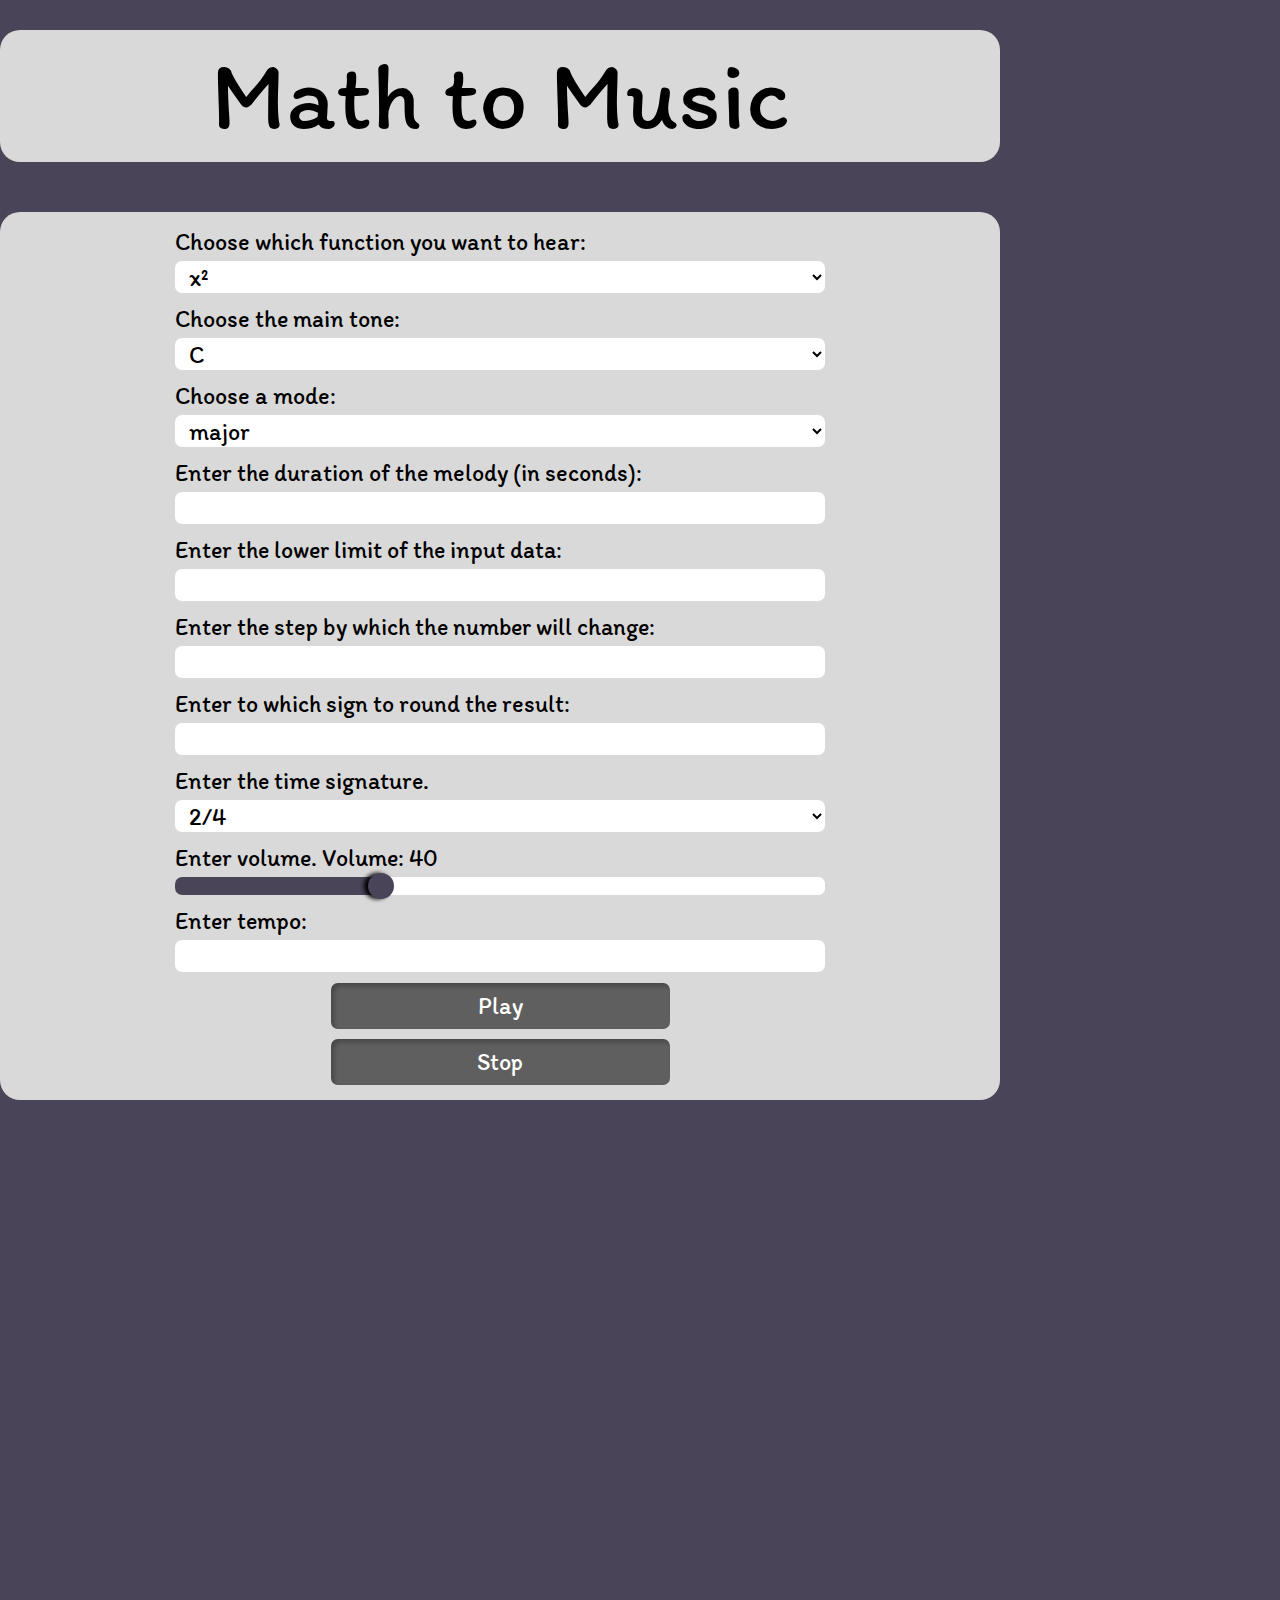
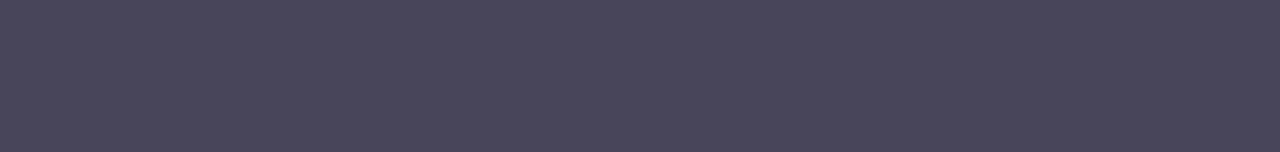
==== commit 3886080e: "div crach media fix" ====
--- a/MIDI/examples/Basic.html
+++ b/MIDI/examples/Basic.html
@@ -22,7 +22,7 @@
 	<!-- <input class="proMode" type="text" placeholder='Activate "pro mode"? (1 - yes, 2 - no)'> -->
     <!-- <input class="func" type="text" placeholder='Enter which function you want to hear. (1 - x^2, 2 - x^0.5, 3 - 1/x)'> -->
 	<div class="title1 title">Math to Music</div>
-	<div class="firstInstrument instrument">
+	<!-- <div class="firstInstrument instrument"> -->
 		<div class="inputs">
 			<div class="block">
 				<span class="text">Choose which function you want to hear:</span>
@@ -119,7 +119,7 @@
 				<canvas class="graph" width="958px" height="500px"></canvas>
 			</div>
 		</div>
-	</div>
+	<!-- </div> -->
 
 	<!-- <div class="secondInstrument instrument">
 		<div class="inputs">
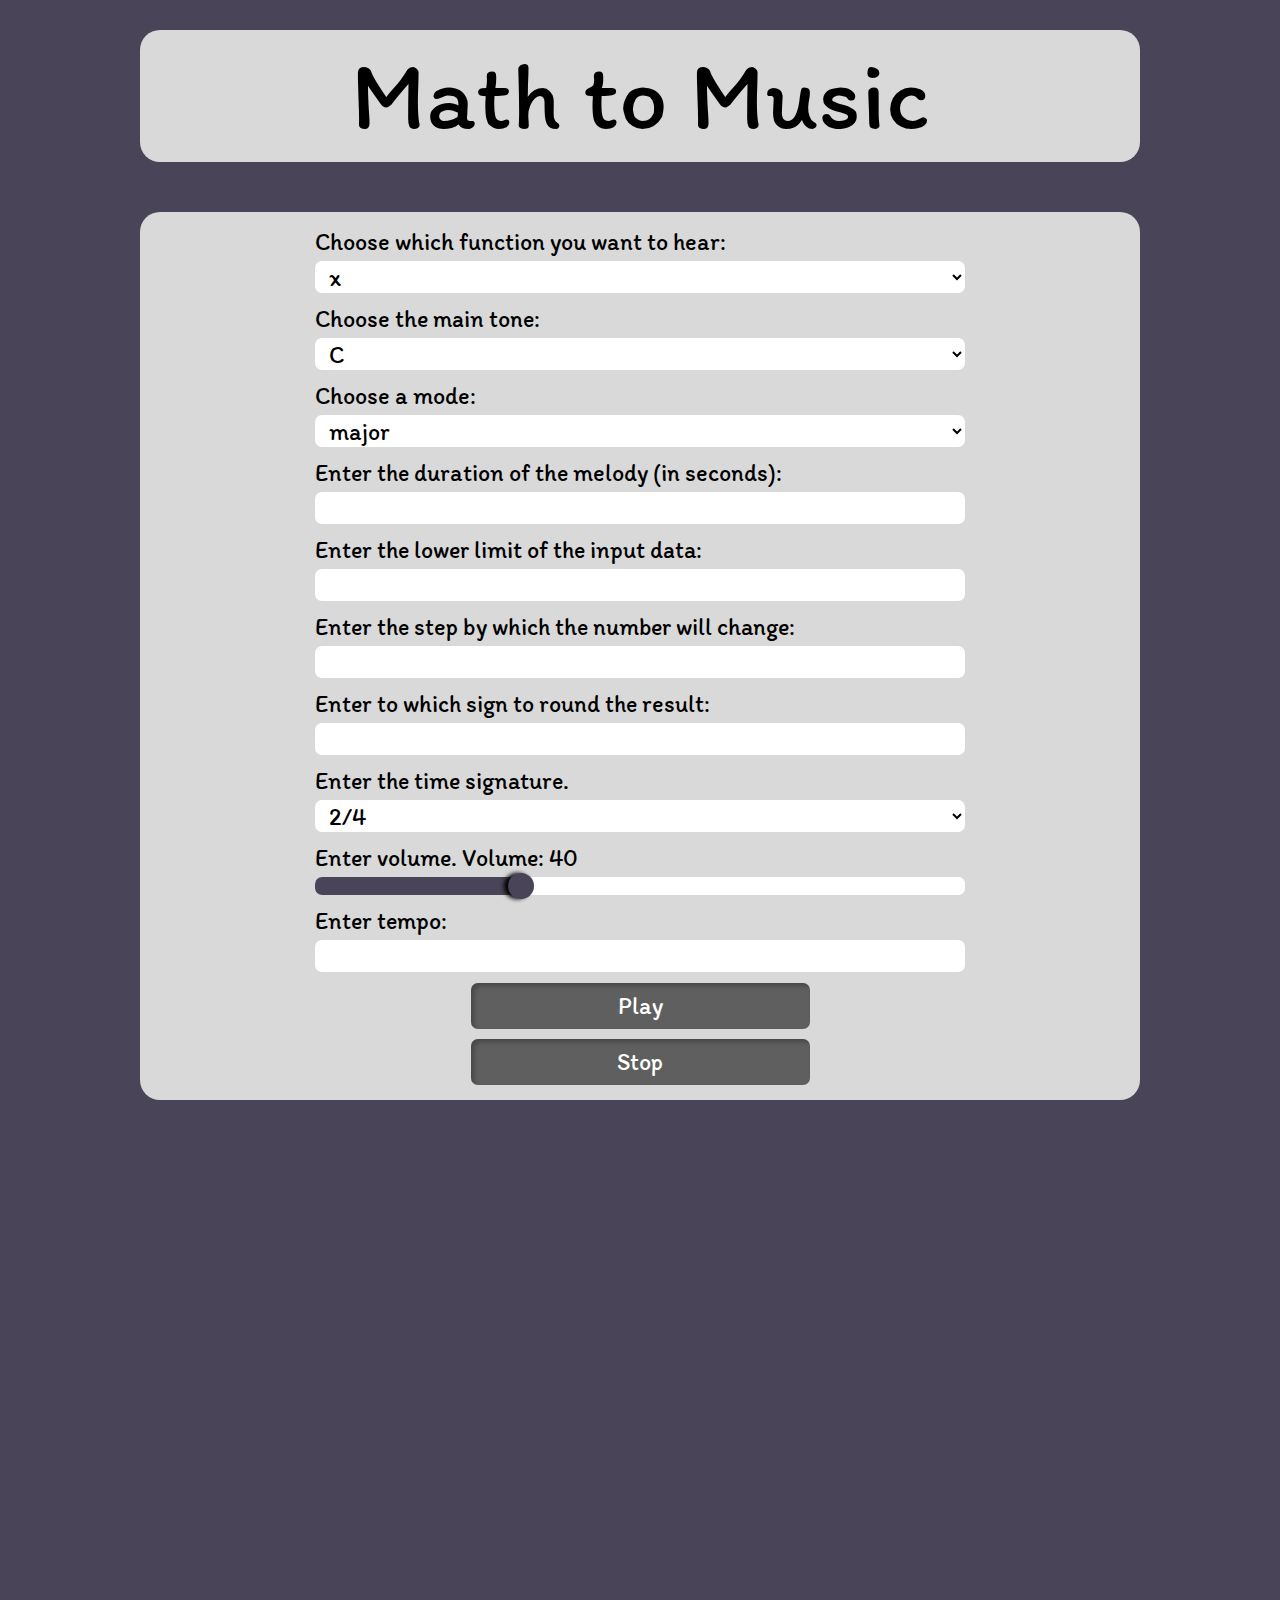
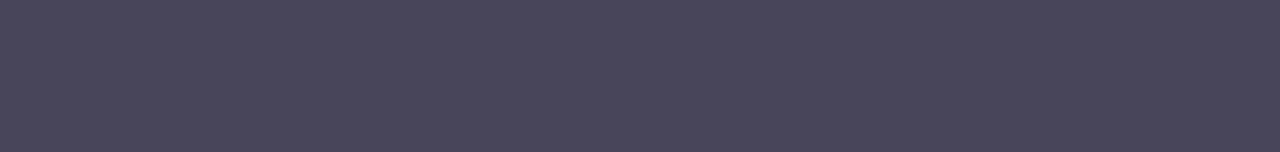
==== commit 22d77942: "missing function" ====
--- a/MIDI/examples/Basic.html
+++ b/MIDI/examples/Basic.html
@@ -27,13 +27,14 @@
 			<div class="block">
 				<span class="text">Choose which function you want to hear:</span>
 				<select class="func">
-					<option value="1">x&sup2;</option>
-					<option value="2">&radic;x</option>
-					<option value="3">1/x</option>
-					<option value="4">|x|</option>
-					<option value="5">sin(x)</option>
-					<option value="6">cos(x)</option>
-					<option value="7">&#8731;x</option>
+					<option value="1">x</option>
+					<option value="2">x&sup2;</option>
+					<option value="3">&radic;x</option>
+					<option value="4">1/x</option>
+					<option value="5">|x|</option>
+					<option value="6">sin(x)</option>
+					<option value="7">cos(x)</option>
+					<option value="8">&#8731;x</option>
 				</select>
 			</div>
 			
--- a/assets/css/style.css
+++ b/assets/css/style.css
@@ -19,16 +19,16 @@
     flex-direction: column;
     padding-left: 50px; */
   background-color: #4A4458;
-  /* display: flex; */
+  display: flex;
   font-family: 'Itim';
   padding: 18px 0 18px 18px;
 }
-.instrument{
+/* .instrument{
   display: flex;
 }
 .secondInstrument{
   margin-top: 30px;
-}
+} */
 
 .global {
   display: flex;
